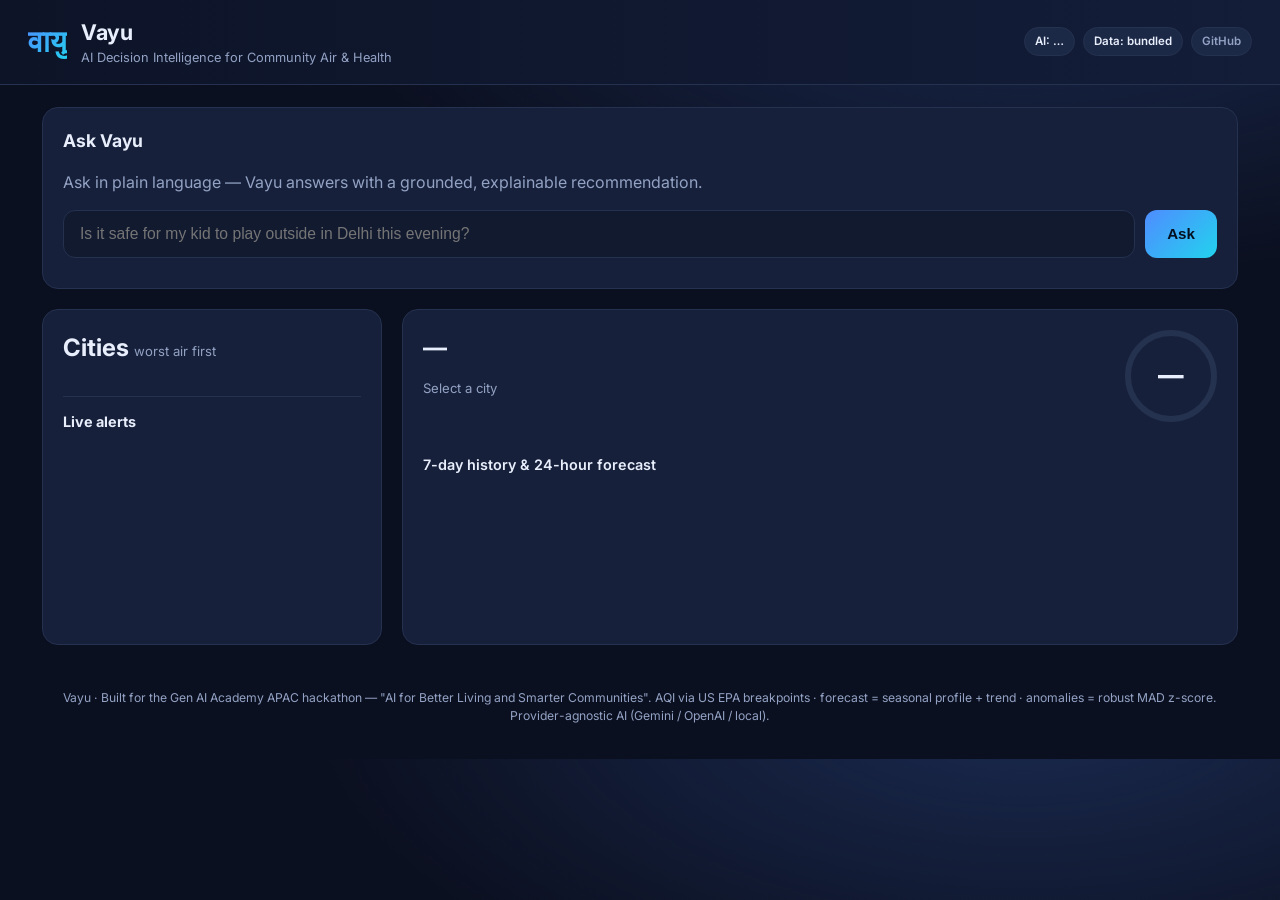
==== static/index.html @ ab3e6a43 "Vayu — AI Decision Intelligence for Community Air Quality & Health Ask-in-plain-language air-quality" ====
<!DOCTYPE html>
<html lang="en">
<head>
  <meta charset="UTF-8" />
  <meta name="viewport" content="width=device-width, initial-scale=1.0" />
  <title>Vayu — AI Air & Health Decision Intelligence</title>
  <meta name="description" content="Vayu turns community air-quality data into fast, explainable health decisions." />
  <link rel="preconnect" href="https://fonts.googleapis.com" />
  <link href="https://fonts.googleapis.com/css2?family=Inter:wght@400;500;600;700;800&display=swap" rel="stylesheet" />
  <link rel="stylesheet" href="css/style.css" />
  <!-- Chart.js vendored locally so the app has zero external runtime dependencies. -->
  <script defer src="js/chart.umd.min.js"></script>
</head>
<body>
  <header class="topbar">
    <div class="brand">
      <span class="logo">वायु</span>
      <div>
        <h1>Vayu</h1>
        <p>AI Decision Intelligence for Community Air &amp; Health</p>
      </div>
    </div>
    <div class="badges">
      <span class="badge" id="aiBadge">AI: …</span>
      <span class="badge" id="liveBadge">Data: bundled</span>
      <a class="badge ghost" href="https://github.com/" id="repoBadge" target="_blank" rel="noopener">GitHub</a>
    </div>
  </header>

  <main>
    <!-- Ask Vayu -->
    <section class="ask card">
      <h2>Ask Vayu</h2>
      <p class="muted">Ask in plain language — Vayu answers with a grounded, explainable recommendation.</p>
      <div class="ask-row">
        <input id="askInput" type="text" placeholder="Is it safe for my kid to play outside in Delhi this evening?" />
        <button id="askBtn">Ask</button>
      </div>
      <div class="chips" id="sampleChips"></div>
      <div class="answer hidden" id="answerBox">
        <div class="answer-head">
          <span class="answer-verdict" id="answerVerdict"></span>
          <span class="answer-backend" id="answerBackend"></span>
        </div>
        <p id="answerText"></p>
        <details class="grounding">
          <summary>Why this answer? (grounded facts)</summary>
          <p id="answerGrounding"></p>
        </details>
      </div>
    </section>

    <div class="grid">
      <!-- City list -->
      <section class="card cities">
        <h2>Cities <span class="muted small">worst air first</span></h2>
        <div id="cityList" class="city-list"></div>
        <div class="alerts">
          <h3>Live alerts</h3>
          <div id="alertsFeed" class="alerts-feed"></div>
        </div>
      </section>

      <!-- Detail -->
      <section class="card detail">
        <div class="detail-head">
          <div>
            <h2 id="detailCity">—</h2>
            <p class="muted small" id="detailStation">Select a city</p>
          </div>
          <div class="gauge" id="gauge">
            <span class="gauge-val" id="gaugeVal">—</span>
            <span class="gauge-cat" id="gaugeCat"></span>
          </div>
        </div>

        <div class="pollutants" id="pollutants"></div>

        <div class="decision hidden" id="decisionBox">
          <span class="decision-icon" id="decisionIcon"></span>
          <div>
            <strong id="decisionTitle"></strong>
            <p id="decisionText" class="small"></p>
          </div>
          <div class="profile-pick">
            <label>for</label>
            <select id="profileSelect">
              <option value="general">everyone</option>
              <option value="child">children</option>
              <option value="elderly">elderly</option>
              <option value="asthma">asthma / respiratory</option>
              <option value="athlete">outdoor exercise</option>
            </select>
          </div>
        </div>

        <div class="chart-wrap">
          <div class="chart-title">7-day history &amp; 24-hour forecast
            <span class="muted small" id="forecastMeta"></span></div>
          <canvas id="trendChart" height="120"></canvas>
        </div>

        <div class="episodes" id="episodes"></div>
      </section>
    </div>

    <footer>
      <p>Vayu · Built for the Gen AI Academy APAC hackathon — "AI for Better Living and Smarter Communities".
        AQI via US EPA breakpoints · forecast = seasonal profile + trend · anomalies = robust MAD z-score.
        Provider-agnostic AI (Gemini / OpenAI / local).</p>
    </footer>
  </main>

  <script defer src="js/charts.js"></script>
  <script defer src="js/app.js"></script>
</body>
</html>
---- static/css/style.css ----
:root {
  --bg: #0b1020;
  --bg2: #121a30;
  --card: #16203a;
  --card2: #1c2946;
  --text: #e8eefc;
  --muted: #93a2c4;
  --accent: #4f8cff;
  --accent2: #22d3ee;
  --border: #24314f;
  --good: #2ecc71; --mod: #f1c40f; --usg: #e67e22;
  --unh: #e74c3c; --vun: #8e44ad; --haz: #7e0023;
}
* { box-sizing: border-box; }
body {
  margin: 0; font-family: 'Inter', system-ui, sans-serif;
  background: radial-gradient(1200px 600px at 80% -10%, #1b2b52 0, transparent 60%), var(--bg);
  background-color: var(--bg); color: var(--text); line-height: 1.5;
}
h1, h2, h3 { margin: 0; font-weight: 700; }
.muted { color: var(--muted); }
.small { font-size: 0.82rem; font-weight: 400; }
.hidden { display: none !important; }

.topbar {
  display: flex; justify-content: space-between; align-items: center;
  padding: 16px 28px; border-bottom: 1px solid var(--border);
  background: linear-gradient(90deg, #0d1428, #131d38);
  position: sticky; top: 0; z-index: 10;
}
.brand { display: flex; align-items: center; gap: 14px; }
.logo {
  font-size: 30px; font-weight: 800;
  background: linear-gradient(135deg, var(--accent), var(--accent2));
  -webkit-background-clip: text; background-clip: text; color: transparent;
}
.brand h1 { font-size: 1.35rem; letter-spacing: -0.02em; }
.brand p { margin: 0; font-size: 0.8rem; color: var(--muted); }
.badges { display: flex; gap: 8px; align-items: center; }
.badge {
  font-size: 0.72rem; padding: 5px 10px; border-radius: 999px;
  background: var(--card2); border: 1px solid var(--border); color: var(--text);
  text-decoration: none; font-weight: 600;
}
.badge.ghost { color: var(--muted); }

main { max-width: 1240px; margin: 0 auto; padding: 22px; }
.card {
  background: var(--card); border: 1px solid var(--border);
  border-radius: 16px; padding: 20px; margin-bottom: 20px;
}

/* Ask */
.ask h2 { font-size: 1.1rem; }
.ask-row { display: flex; gap: 10px; margin: 12px 0 10px; }
#askInput {
  flex: 1; padding: 14px 16px; border-radius: 12px; border: 1px solid var(--border);
  background: var(--bg2); color: var(--text); font-size: 0.98rem;
}
#askInput:focus { outline: 2px solid var(--accent); }
#askBtn {
  padding: 0 22px; border: none; border-radius: 12px; cursor: pointer;
  background: linear-gradient(135deg, var(--accent), var(--accent2));
  color: #04101f; font-weight: 700; font-size: 0.95rem;
}
#askBtn:disabled { opacity: 0.6; cursor: wait; }
.chips { display: flex; flex-wrap: wrap; gap: 8px; }
.chip {
  font-size: 0.78rem; padding: 6px 12px; border-radius: 999px; cursor: pointer;
  background: var(--card2); border: 1px solid var(--border); color: var(--muted);
}
.chip:hover { color: var(--text); border-color: var(--accent); }
.answer {
  margin-top: 14px; padding: 16px; border-radius: 12px;
  background: var(--bg2); border: 1px solid var(--border); border-left: 3px solid var(--accent2);
}
.answer-head { display: flex; justify-content: space-between; align-items: center; margin-bottom: 6px; }
.answer-verdict { font-weight: 700; }
.answer-backend { font-size: 0.7rem; color: var(--muted); text-transform: uppercase; letter-spacing: 0.05em; }
.grounding summary { cursor: pointer; color: var(--muted); font-size: 0.8rem; margin-top: 8px; }
.grounding p { font-size: 0.82rem; color: var(--muted); }

/* Grid */
.grid { display: grid; grid-template-columns: 340px 1fr; gap: 20px; }
@media (max-width: 900px) { .grid { grid-template-columns: 1fr; } }

/* City list */
.city-list { display: flex; flex-direction: column; gap: 8px; margin-top: 12px; }
.city-item {
  display: flex; justify-content: space-between; align-items: center;
  padding: 12px 14px; border-radius: 12px; cursor: pointer;
  background: var(--card2); border: 1px solid transparent;
}
.city-item:hover { border-color: var(--accent); }
.city-item.active { border-color: var(--accent2); background: #1a2b4d; }
.city-name { font-weight: 600; }
.city-name small { display: block; color: var(--muted); font-weight: 400; }
.aqi-pill {
  min-width: 54px; text-align: center; padding: 6px 8px; border-radius: 10px;
  font-weight: 800; color: #06101f;
}

/* Alerts */
.alerts { margin-top: 18px; border-top: 1px solid var(--border); padding-top: 14px; }
.alerts h3 { font-size: 0.9rem; margin-bottom: 8px; }
.alerts-feed { display: flex; flex-direction: column; gap: 6px; max-height: 220px; overflow-y: auto; }
.alert {
  font-size: 0.78rem; padding: 8px 10px; border-radius: 9px;
  background: var(--bg2); border-left: 3px solid var(--usg);
}
.alert.unhealthy { border-left-color: var(--unh); }
.alert b { color: var(--text); }

/* Detail */
.detail-head { display: flex; justify-content: space-between; align-items: flex-start; }
.gauge {
  display: flex; flex-direction: column; align-items: center; justify-content: center;
  width: 92px; height: 92px; border-radius: 50%; border: 6px solid var(--border);
}
.gauge-val { font-size: 1.6rem; font-weight: 800; line-height: 1; }
.gauge-cat { font-size: 0.6rem; text-align: center; color: var(--muted); margin-top: 2px; }
.pollutants { display: flex; gap: 10px; flex-wrap: wrap; margin: 16px 0; }
.pollutant {
  flex: 1; min-width: 90px; text-align: center; padding: 10px;
  background: var(--card2); border-radius: 10px; border: 1px solid var(--border);
}
.pollutant .p-val { font-size: 1.2rem; font-weight: 700; }
.pollutant .p-lab { font-size: 0.72rem; color: var(--muted); }

.decision {
  display: flex; align-items: center; gap: 14px; padding: 14px 16px; margin: 4px 0 18px;
  border-radius: 12px; background: var(--bg2); border: 1px solid var(--border);
}
.decision-icon { font-size: 1.8rem; }
.decision strong { font-size: 1rem; }
.profile-pick { margin-left: auto; text-align: right; color: var(--muted); font-size: 0.8rem; }
.profile-pick select {
  margin-left: 6px; background: var(--card2); color: var(--text);
  border: 1px solid var(--border); border-radius: 8px; padding: 6px 8px;
}

.chart-wrap { margin-top: 6px; }
.chart-title { font-size: 0.9rem; font-weight: 600; margin-bottom: 8px; }
.episodes { margin-top: 14px; display: flex; flex-direction: column; gap: 6px; }
.episode {
  font-size: 0.8rem; padding: 8px 10px; border-radius: 9px;
  background: var(--bg2); border-left: 3px solid var(--vun);
}

footer { margin: 24px 4px 8px; color: var(--muted); font-size: 0.76rem; text-align: center; }
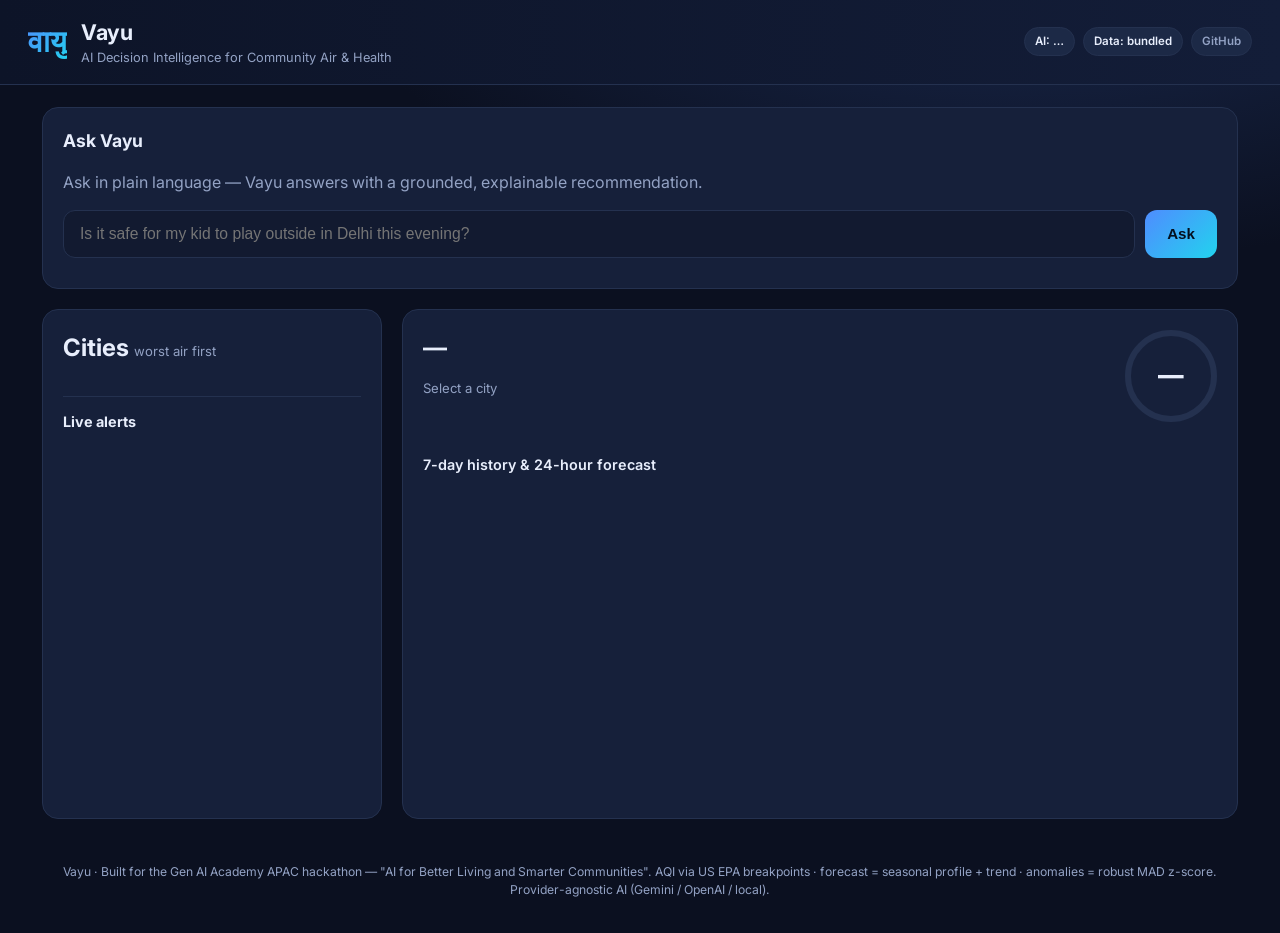
==== commit 90992cf1: "Fix Chart.js resize-feedback loop that spiked browser CPU Give the canvas a fixed-height, positioned" ====
--- a/static/index.html
+++ b/static/index.html
@@ -23,7 +23,7 @@
     <div class="badges">
       <span class="badge" id="aiBadge">AI: …</span>
       <span class="badge" id="liveBadge">Data: bundled</span>
-      <a class="badge ghost" href="https://github.com/" id="repoBadge" target="_blank" rel="noopener">GitHub</a>
+      <a class="badge ghost" href="https://github.com/Lozsku/vayu-air-intelligence" id="repoBadge" target="_blank" rel="noopener">GitHub</a>
     </div>
   </header>
 
@@ -97,7 +97,7 @@
         <div class="chart-wrap">
           <div class="chart-title">7-day history &amp; 24-hour forecast
             <span class="muted small" id="forecastMeta"></span></div>
-          <canvas id="trendChart" height="120"></canvas>
+          <div class="chart-box"><canvas id="trendChart"></canvas></div>
         </div>
 
         <div class="episodes" id="episodes"></div>
--- a/static/css/style.css
+++ b/static/css/style.css
@@ -141,6 +141,10 @@
 
 .chart-wrap { margin-top: 6px; }
 .chart-title { font-size: 0.9rem; font-weight: 600; margin-bottom: 8px; }
+/* Fixed-height, positioned box gives Chart.js a stable parent so responsive resizing
+   cannot feed back into itself (prevents the canvas-grows-every-frame CPU spin). */
+.chart-box { position: relative; width: 100%; height: 300px; }
+.chart-box canvas { position: absolute; inset: 0; }
 .episodes { margin-top: 14px; display: flex; flex-direction: column; gap: 6px; }
 .episode {
   font-size: 0.8rem; padding: 8px 10px; border-radius: 9px;
